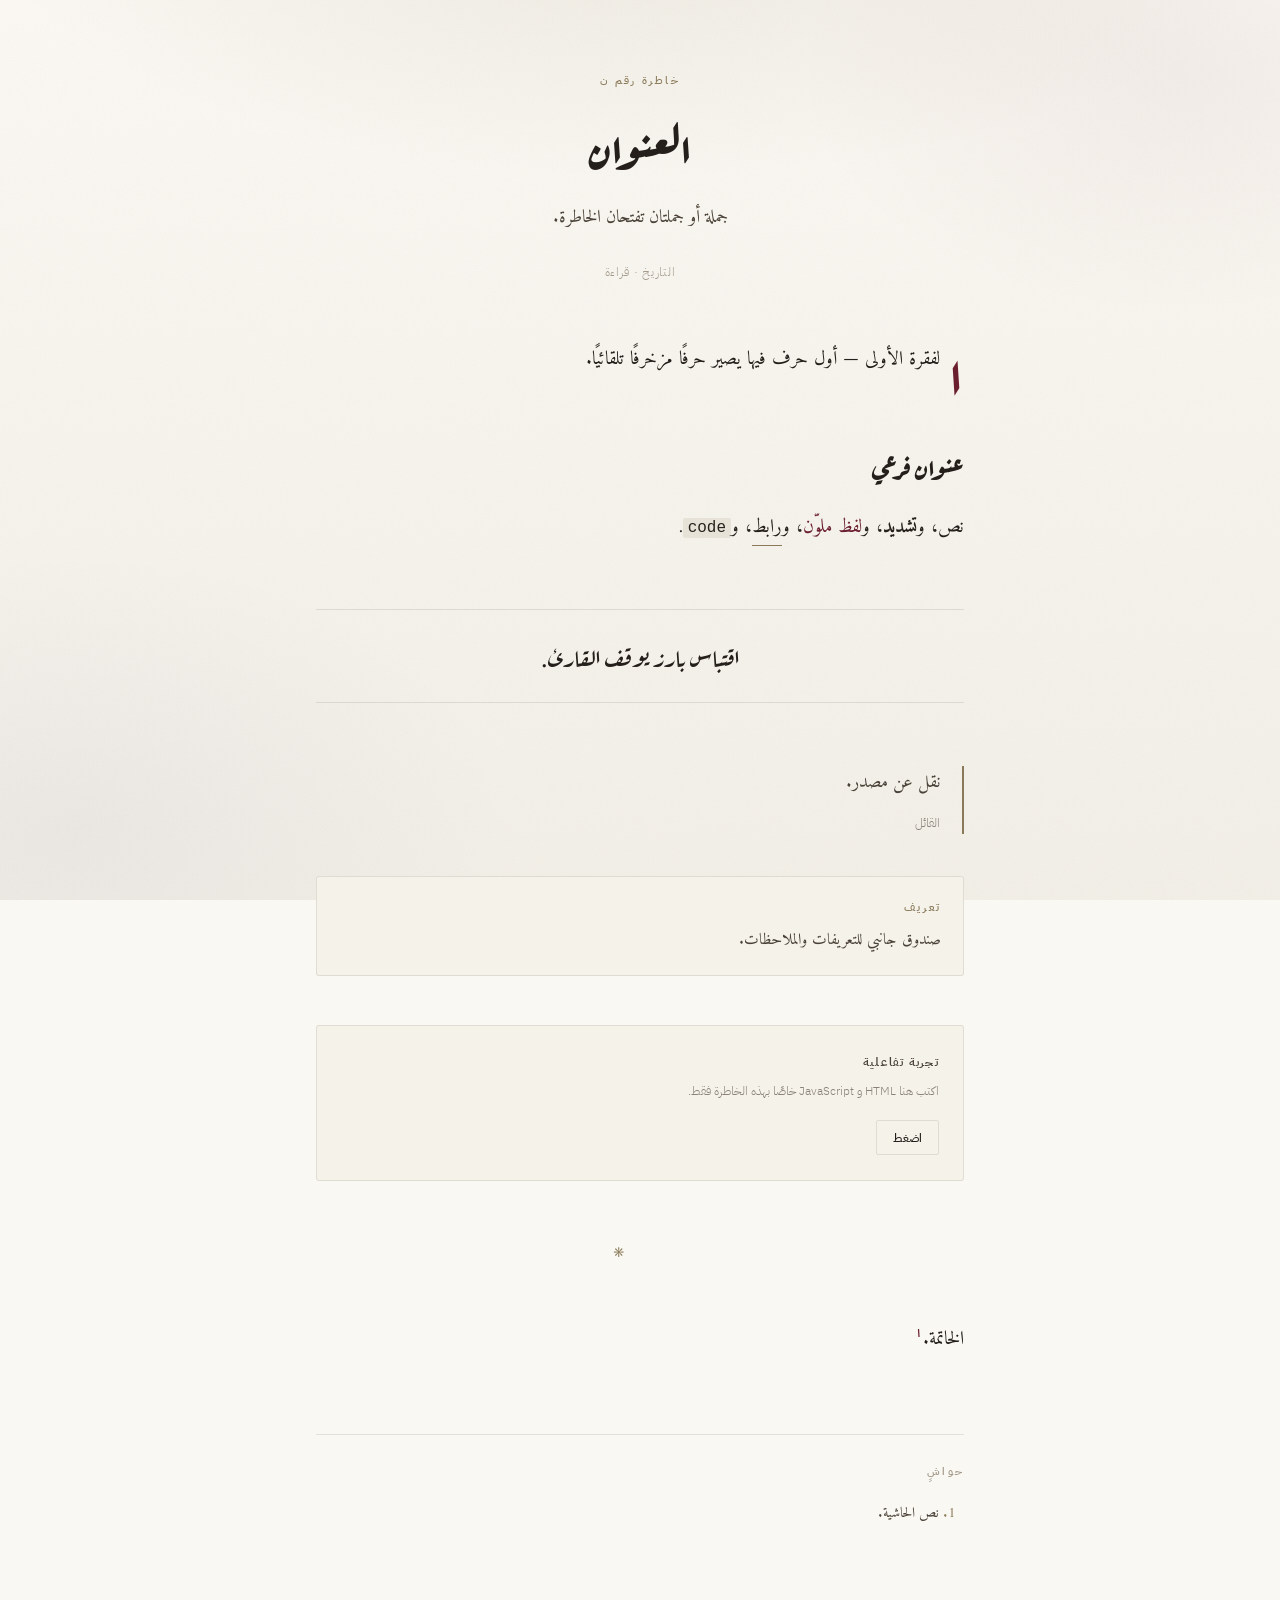
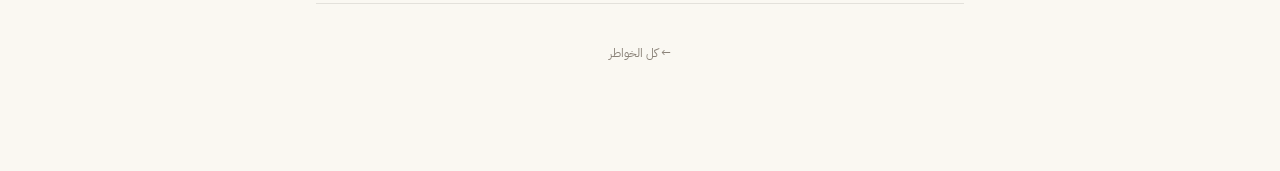
==== _template/index.html @ a00ab9ed "خاطرة: إطلاق المدونة + خاطرة رقم ١" ====
<!DOCTYPE html>
<html lang="ar" dir="rtl">
<head>
<meta charset="UTF-8">
<meta name="viewport" content="width=device-width,initial-scale=1">
<meta name="author" content="يوسف بازينة">
<meta name="description" content="وصف قصير يظهر في الصفحة الرئيسية وفي روابط المشاركة.">
<title>خاطرة رقم ن - العنوان</title>
<link rel="canonical" href="https://youssefbazina.github.io/khatra/SLUG/">

<meta property="og:type" content="article">
<meta property="og:locale" content="ar_AR">
<meta property="og:site_name" content="خاطرة">
<meta property="og:title" content="خاطرة رقم ن - العنوان">
<meta property="og:description" content="وصف قصير يظهر في الصفحة الرئيسية وفي روابط المشاركة.">
<meta property="og:url" content="https://youssefbazina.github.io/khatra/SLUG/">
<meta property="article:published_time" content="2026-01-01T00:00:00Z">
<meta property="article:author" content="يوسف بازينة">
<meta property="article:section" content="خواطر">

<meta name="twitter:card" content="summary">
<meta name="twitter:title" content="خاطرة رقم ن">
<meta name="twitter:description" content="وصف قصير يظهر في الصفحة الرئيسية وفي روابط المشاركة.">

<link rel="icon" type="image/svg+xml" href="../favicon.svg">
<link rel="alternate" type="application/atom+xml" title="خاطرة" href="../feed.xml">
<link rel="preconnect" href="https://fonts.googleapis.com">
<link rel="preconnect" href="https://fonts.gstatic.com" crossorigin>
<link href="https://fonts.googleapis.com/css2?family=Amiri:wght@400;700&family=Aref+Ruqaa:wght@400;700&family=IBM+Plex+Sans+Arabic:wght@300;400;500;600&display=swap" rel="stylesheet">
<link rel="stylesheet" href="../assets/css/khatra.css">
</head>
<body>

<div class="progress" id="progress"></div>

<article class="article">

  <header class="article-header">
    <div class="kicker rise rise-1">خاطرة رقم ن</div>
    <h1 class="article-title rise rise-2">العنوان</h1>
    <p class="article-standfirst rise rise-3">جملة أو جملتان تفتحان الخاطرة.</p>
    <div class="article-meta rise rise-3">
      التاريخ · <span class="rt">قراءة</span>
    </div>
  </header>

  <!-- صورة افتتاحية اختيارية
  <figure class="hero">
    <img src="hero.jpg" alt="">
    <figcaption>التعليق والمصدر</figcaption>
  </figure>
  -->

  <div class="prose">

    <p>الفقرة الأولى — أول حرف فيها يصير حرفًا مزخرفًا تلقائيًا.</p>

    <h2>عنوان فرعي</h2>

    <p>نص، و<strong>تشديد</strong>، و<em>لفظ ملوّن</em>، و<a href="#">رابط</a>، و<code>code</code>.</p>

    <div class="pull">اقتباس بارز يوقف القارئ.</div>

    <blockquote>
      نقل عن مصدر.
      <cite>القائل</cite>
    </blockquote>

    <div class="def">
      <div class="def-label">تعريف</div>
      <p>صندوق جانبي للتعريفات والملاحظات.</p>
    </div>

    <div class="demo">
      <div class="demo-title">تجربة تفاعلية</div>
      <div class="demo-note">اكتب هنا HTML و JavaScript خاصًا بهذه الخاطرة فقط.</div>
      <button type="button">اضغط</button>
    </div>

    <div class="divider">۞</div>

    <p>الخاتمة.<span class="fn">١</span></p>

    <div class="notes">
      <div class="notes-title">حواشٍ</div>
      <ol>
        <li>نص الحاشية.</li>
      </ol>
    </div>

  </div>

  <footer class="article-footer">
    <a class="back" href="../">← كل الخواطر</a>
  </footer>

</article>

<script>
(function(){
  var bar=document.getElementById('progress');
  var tick=function(){
    var h=document.documentElement;
    var max=h.scrollHeight-h.clientHeight;
    bar.style.width=(max>0?(h.scrollTop/max)*100:0)+'%';
  };
  addEventListener('scroll',tick,{passive:true});
  tick();
})();
</script>

</body>
</html>
---- assets/css/khatra.css ----
/* خاطرة — shared stylesheet */

:root{
  --bg:#faf8f2;
  --bg2:#f2efe7;
  --paper:#f5f2ea;
  --ink:#241f1a;
  --ink2:#4a4238;
  --muted:#8a8278;
  --muted2:#a49b8d;
  --gold:#8a7a5a;
  --burgundy:#6b1f2e;
  --indigo:#2d3a6e;
  --line:rgba(36,31,26,0.10);
  --line2:rgba(36,31,26,0.05);
  --grain:0.045;
  --serif:'Amiri',Georgia,serif;
  --display:'Aref Ruqaa',var(--serif);
  --sans:'IBM Plex Sans Arabic',system-ui,-apple-system,sans-serif;
  --measure:44rem;
}

@media (prefers-color-scheme:dark){
  :root:not([data-theme="light"]){
    --bg:#15130f;
    --bg2:#100e0b;
    --paper:#1c1913;
    --ink:#ece5d8;
    --ink2:#c9c0b0;
    --muted:#8d8478;
    --muted2:#6f675c;
    --gold:#c2ab7d;
    --burgundy:#c98a94;
    --indigo:#9aa7dc;
    --line:rgba(236,229,216,0.14);
    --line2:rgba(236,229,216,0.07);
    --grain:0.03;
  }
}
:root[data-theme="dark"]{
  --bg:#15130f; --bg2:#100e0b; --paper:#1c1913;
  --ink:#ece5d8; --ink2:#c9c0b0;
  --muted:#8d8478; --muted2:#6f675c;
  --gold:#c2ab7d; --burgundy:#c98a94; --indigo:#9aa7dc;
  --line:rgba(236,229,216,0.14); --line2:rgba(236,229,216,0.07);
  --grain:0.03;
}

*{box-sizing:border-box;margin:0;padding:0}
html{scroll-behavior:smooth;-webkit-text-size-adjust:100%}

body{
  background:var(--bg);
  color:var(--ink);
  font-family:var(--serif);
  font-size:19px;
  line-height:1.95;
  direction:rtl;
  min-height:100vh;
  position:relative;
  -webkit-font-smoothing:antialiased;
  text-rendering:optimizeLegibility;
}

/* ورق: إضاءة دافئة + وهج خفيف */
body::before{
  content:'';position:fixed;inset:0;z-index:-2;pointer-events:none;
  background:
    radial-gradient(ellipse 90% 55% at 50% -12%, rgba(138,122,90,0.13), transparent 58%),
    radial-gradient(ellipse 50% 45% at 92% 8%, rgba(107,31,46,0.05), transparent 60%),
    radial-gradient(ellipse 55% 50% at 6% 92%, rgba(45,58,110,0.045), transparent 62%),
    linear-gradient(180deg, var(--bg), var(--bg2));
}
/* حبيبات المخطوط */
body::after{
  content:'';position:fixed;inset:0;z-index:-1;pointer-events:none;
  opacity:var(--grain);mix-blend-mode:multiply;
  background-image:url("data:image/svg+xml,%3Csvg xmlns='http://www.w3.org/2000/svg' width='140' height='140'%3E%3Cfilter id='n'%3E%3CfeTurbulence type='fractalNoise' baseFrequency='0.82' numOctaves='2' stitchTiles='stitch'/%3E%3C/filter%3E%3Crect width='100%25' height='100%25' filter='url(%23n)'/%3E%3C/svg%3E");
}
@media (prefers-color-scheme:dark){
  body::after{mix-blend-mode:screen}
}

a{color:inherit;text-decoration:none}
img{max-width:100%;height:auto;display:block}

::selection{background:rgba(138,122,90,0.25)}

/* ===== الترويسة ===== */
.site-header{
  text-align:center;
  padding:64px 28px 30px;
}
.site-title{
  font-family:var(--display);
  font-size:clamp(2.6rem,7vw,3.8rem);
  font-weight:700;
  line-height:1.3;
  letter-spacing:0.01em;
}
.site-title a{display:inline-block}
.site-sub{
  margin-top:14px;
  font-family:var(--sans);
  font-size:0.82rem;
  font-weight:300;
  letter-spacing:0.06em;
  color:var(--muted);
}
.rule{
  width:64px;height:1px;margin:26px auto 0;
  background:linear-gradient(90deg,transparent,var(--gold),transparent);
  border:0;
}

/* ===== قائمة المقالات ===== */
.feed{
  max-width:var(--measure);
  margin:0 auto;
  padding:36px 28px 90px;
}
.year{
  font-family:var(--sans);
  font-size:0.72rem;
  font-weight:500;
  letter-spacing:0.22em;
  color:var(--muted2);
  margin:52px 0 4px;
}
.year:first-child{margin-top:8px}

.entry{
  display:block;
  padding:26px 0;
  border-bottom:1px solid var(--line2);
  transition:transform .35s cubic-bezier(.2,.7,.3,1);
}
.entry:hover{transform:translateX(-6px)}
.entry:hover .entry-title{color:var(--burgundy)}
.entry-title{
  font-family:var(--display);
  font-size:1.5rem;
  font-weight:700;
  line-height:1.6;
  transition:color .25s ease;
}
.entry-desc{
  margin-top:8px;
  color:var(--ink2);
  font-size:1.02rem;
  line-height:1.85;
}
.entry-meta{
  margin-top:12px;
  font-family:var(--sans);
  font-size:0.72rem;
  font-weight:300;
  letter-spacing:0.05em;
  color:var(--muted2);
  display:flex;gap:14px;flex-wrap:wrap;
}
.entry-meta span::before{content:'';}
.entry-meta span + span::before{
  content:'·';margin-left:14px;color:var(--line);
}

/* ===== المقالة ===== */
.progress{
  position:fixed;top:0;right:0;height:2px;width:0;
  background:var(--gold);z-index:50;
  transition:width .1s linear;
}

.article{
  max-width:var(--measure);
  margin:0 auto;
  padding:0 28px 100px;
}
.article-header{
  padding:70px 0 34px;
  text-align:center;
}
.kicker{
  font-family:var(--sans);
  font-size:0.7rem;
  font-weight:500;
  letter-spacing:0.2em;
  color:var(--gold);
  margin-bottom:20px;
}
.article-title{
  font-family:var(--display);
  font-size:clamp(2rem,5.6vw,3rem);
  font-weight:700;
  line-height:1.45;
}
.article-standfirst{
  margin-top:20px;
  color:var(--ink2);
  font-size:1.12rem;
  line-height:1.9;
}
.article-meta{
  margin-top:26px;
  font-family:var(--sans);
  font-size:0.74rem;
  font-weight:300;
  letter-spacing:0.06em;
  color:var(--muted2);
}

.hero{margin:34px 0 12px}
.hero img{border-radius:2px;box-shadow:0 18px 40px rgba(0,0,0,0.14)}
figcaption{
  margin-top:10px;
  font-family:var(--sans);
  font-size:0.74rem;
  font-weight:300;
  line-height:1.7;
  color:var(--muted);
  text-align:center;
}

.prose{padding-top:22px}
.prose > p{margin-bottom:1.35em}
.prose > p:first-of-type::first-letter{
  font-family:var(--display);
  float:right;
  font-size:3.4em;
  line-height:0.82;
  margin:0.12em 0 0 0.12em;
  color:var(--burgundy);
}
.prose h2{
  font-family:var(--display);
  font-size:1.75rem;
  font-weight:700;
  line-height:1.6;
  margin:2.4em 0 0.7em;
}
.prose h3{
  font-family:var(--sans);
  font-size:1.06rem;
  font-weight:600;
  letter-spacing:0.01em;
  margin:2em 0 0.5em;
  color:var(--ink2);
}
.prose strong{font-weight:700}
.prose em{font-style:normal;color:var(--burgundy)}
.prose a{
  border-bottom:1px solid var(--gold);
  padding-bottom:1px;
  transition:background .2s ease;
}
.prose a:hover{background:rgba(138,122,90,0.12)}

.prose ul,.prose ol{margin:0 1.4em 1.35em 0}
.prose li{margin-bottom:0.45em}
.prose li::marker{color:var(--gold)}

blockquote{
  margin:2.2em 0;
  padding:0 22px 0 0;
  border-right:2px solid var(--gold);
  font-size:1.14rem;
  line-height:1.85;
  color:var(--ink2);
}
blockquote cite{
  display:block;margin-top:12px;
  font-family:var(--sans);font-size:0.76rem;font-weight:300;
  font-style:normal;color:var(--muted);
}

.divider{
  margin:3em auto;
  text-align:center;
  color:var(--gold);
  font-size:1.1rem;
  letter-spacing:1.2em;
  text-indent:1.2em;
}

/* اقتباس بارز */
.pull{
  margin:2.6em 0;
  padding:26px 0;
  border-top:1px solid var(--line);
  border-bottom:1px solid var(--line);
  font-family:var(--display);
  font-size:1.5rem;
  line-height:1.7;
  text-align:center;
  color:var(--ink);
}

/* صندوق تعريف */
.def{
  margin:2.2em 0;
  padding:20px 22px;
  background:var(--paper);
  border:1px solid var(--line);
  border-radius:3px;
}
.def-label{
  font-family:var(--sans);
  font-size:0.68rem;font-weight:600;
  letter-spacing:0.18em;color:var(--gold);
  margin-bottom:8px;
}
.def p{font-size:0.98rem;line-height:1.85;color:var(--ink2)}

/* صندوق تفاعلي */
.demo{
  margin:2.6em 0;
  padding:24px;
  background:var(--paper);
  border:1px solid var(--line);
  border-radius:3px;
}
.demo-title{
  font-family:var(--sans);
  font-size:0.78rem;font-weight:600;
  letter-spacing:0.1em;color:var(--ink2);
  margin-bottom:6px;
}
.demo-note{
  font-family:var(--sans);
  font-size:0.74rem;font-weight:300;
  color:var(--muted);margin-bottom:18px;line-height:1.7;
}
.demo button{
  font-family:var(--sans);
  font-size:0.78rem;font-weight:500;
  color:var(--ink);
  background:transparent;
  border:1px solid var(--line);
  border-radius:2px;
  padding:7px 16px;
  cursor:pointer;
  transition:border-color .2s ease,background .2s ease;
}
.demo button:hover{border-color:var(--gold);background:rgba(138,122,90,0.08)}

/* كود */
pre{
  margin:2em 0;
  padding:18px 20px;
  background:var(--paper);
  border:1px solid var(--line);
  border-radius:3px;
  overflow-x:auto;
  direction:ltr;
  text-align:left;
}
code{
  font-family:ui-monospace,'SF Mono',Menlo,monospace;
  font-size:0.84em;
  direction:ltr;
  unicode-bidi:isolate;
}
p code{
  background:rgba(138,122,90,0.12);
  padding:1px 5px;border-radius:2px;
}

/* حواشي */
.fn{
  font-family:var(--sans);
  font-size:0.66em;
  font-weight:500;
  color:var(--burgundy);
  vertical-align:super;
  padding:0 2px;
}
.notes{
  margin-top:4em;
  padding-top:26px;
  border-top:1px solid var(--line);
}
.notes-title{
  font-family:var(--sans);
  font-size:0.7rem;font-weight:600;
  letter-spacing:0.2em;color:var(--muted2);
  margin-bottom:18px;
}
.notes ol{margin:0 1.3em 0 0}
.notes li{
  font-size:0.9rem;line-height:1.8;
  color:var(--ink2);margin-bottom:0.7em;
}

/* جدول */
table{
  width:100%;border-collapse:collapse;
  margin:2.2em 0;font-size:0.94rem;
}
th,td{
  padding:10px 12px;text-align:right;
  border-bottom:1px solid var(--line2);
}
th{
  font-family:var(--sans);font-size:0.74rem;font-weight:600;
  letter-spacing:0.08em;color:var(--muted);
}

/* ===== التذييل ===== */
.article-footer{
  margin-top:4em;padding-top:30px;
  border-top:1px solid var(--line);
  text-align:center;
}
.back{
  font-family:var(--sans);
  font-size:0.78rem;font-weight:400;
  color:var(--muted);
  transition:color .2s ease;
}
.back:hover{color:var(--gold)}

.site-footer{
  max-width:var(--measure);
  margin:0 auto;
  padding:40px 28px 70px;
  text-align:center;
  border-top:1px solid var(--line2);
}
.social{
  display:flex;justify-content:center;gap:22px;flex-wrap:wrap;
  font-family:var(--sans);font-size:0.76rem;font-weight:400;
  color:var(--muted);
}
.social a{transition:color .2s ease}
.social a:hover{color:var(--gold)}
.colophon{
  margin-top:18px;
  font-family:var(--sans);font-size:0.7rem;font-weight:300;
  color:var(--muted2);line-height:1.9;
}

/* ===== الحركة ===== */
@keyframes rise{to{opacity:1;transform:none}}
.rise{opacity:0;transform:translateY(14px);animation:rise .8s cubic-bezier(.2,.7,.3,1) forwards}
.rise-1{animation-delay:.05s}
.rise-2{animation-delay:.15s}
.rise-3{animation-delay:.25s}

@media (prefers-reduced-motion:reduce){
  *{animation:none!important;transition:none!important}
  .rise{opacity:1;transform:none}
  html{scroll-behavior:auto}
}

@media (max-width:640px){
  body{font-size:18px;line-height:1.9}
  .site-header{padding:44px 22px 24px}
  .article-header{padding:48px 0 26px}
  .feed{padding:26px 22px 70px}
  .article{padding:0 22px 70px}
  .entry:hover{transform:none}
}
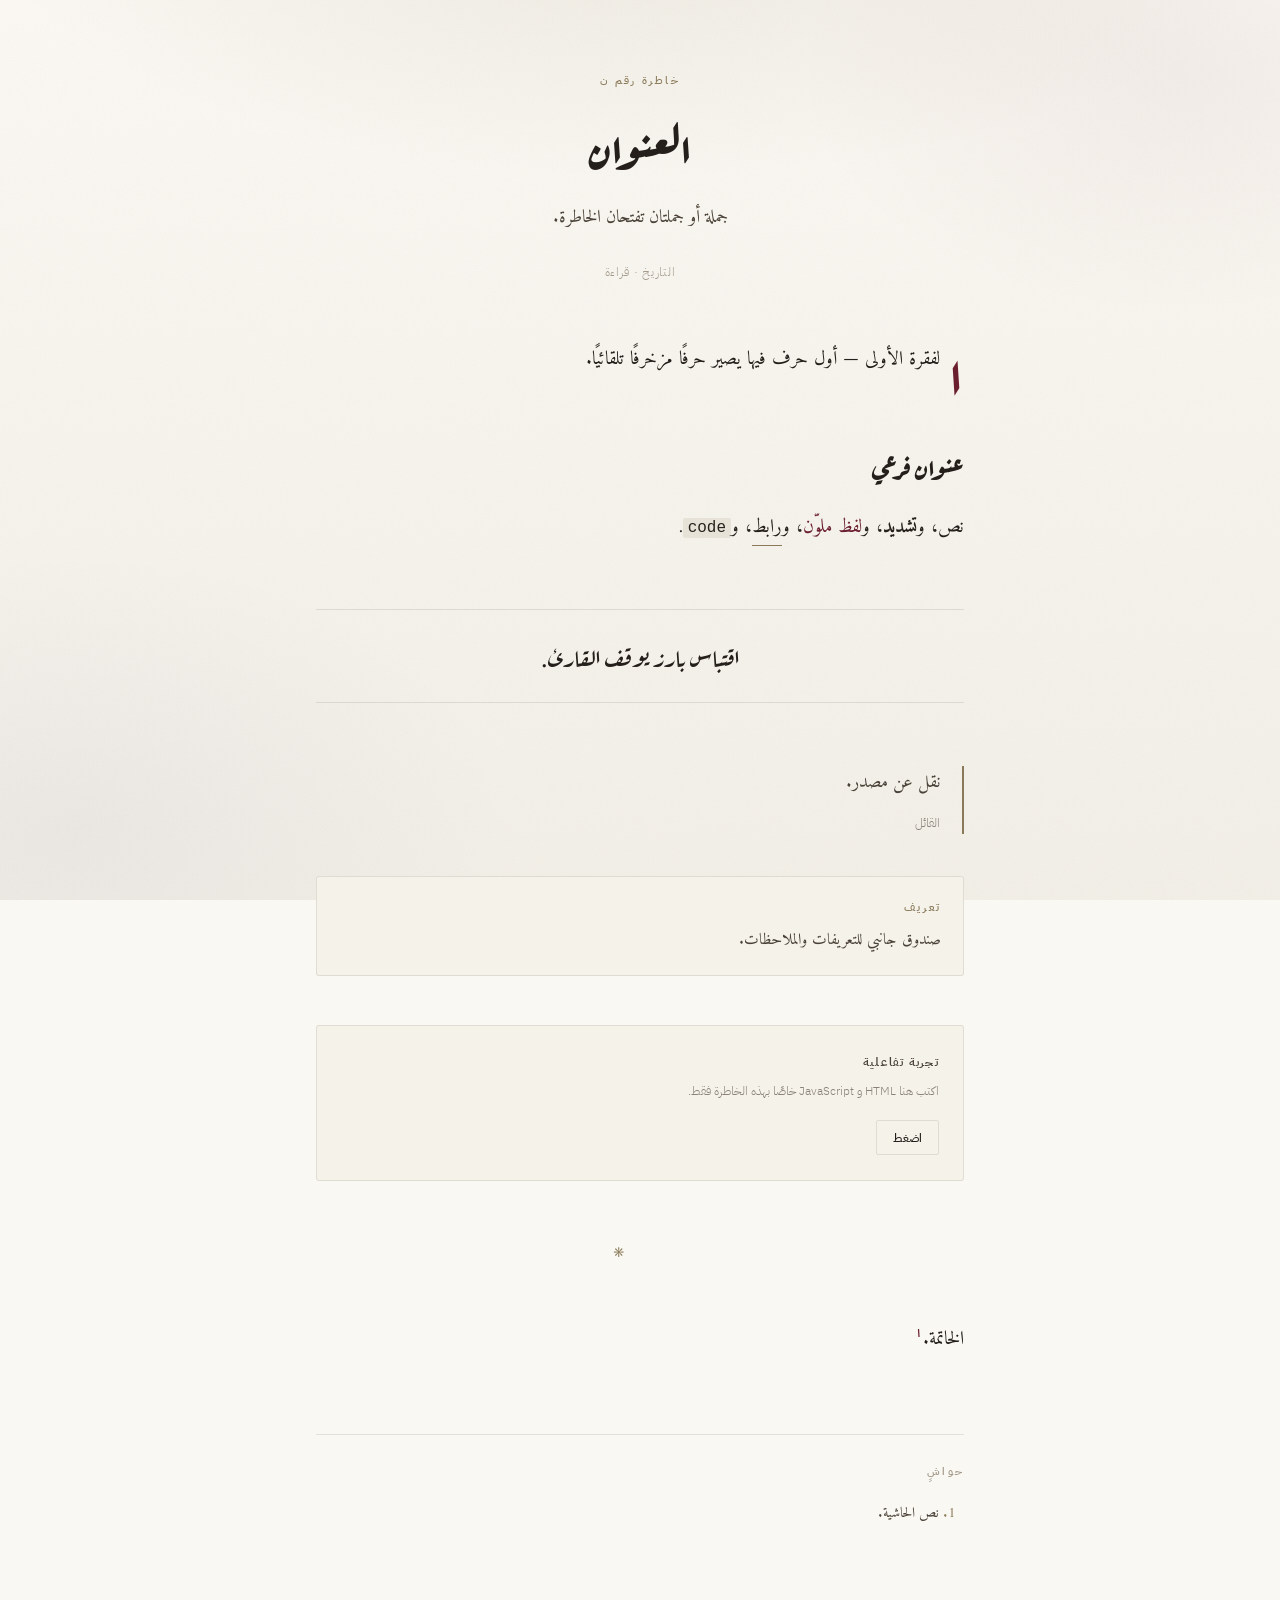
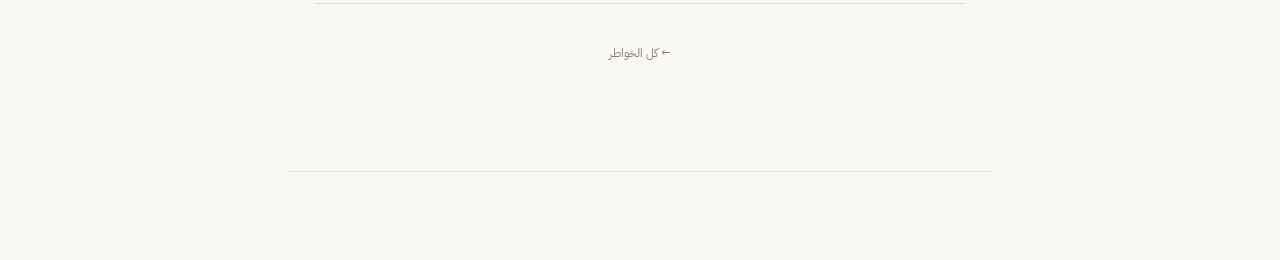
==== commit a0613f3f: "تذييل مشترك: الاسم والروابط الاجتماعية" ====
--- a/_template/index.html
+++ b/_template/index.html
@@ -6,14 +6,14 @@
 <meta name="author" content="يوسف بازينة">
 <meta name="description" content="وصف قصير يظهر في الصفحة الرئيسية وفي روابط المشاركة.">
 <title>خاطرة رقم ن - العنوان</title>
-<link rel="canonical" href="https://youssefbazina.github.io/khatra/SLUG/">
+<link rel="canonical" href="https://bazina.github.io/khatra/SLUG/">
 
 <meta property="og:type" content="article">
 <meta property="og:locale" content="ar_AR">
 <meta property="og:site_name" content="خاطرة">
 <meta property="og:title" content="خاطرة رقم ن - العنوان">
 <meta property="og:description" content="وصف قصير يظهر في الصفحة الرئيسية وفي روابط المشاركة.">
-<meta property="og:url" content="https://youssefbazina.github.io/khatra/SLUG/">
+<meta property="og:url" content="https://bazina.github.io/khatra/SLUG/">
 <meta property="article:published_time" content="2026-01-01T00:00:00Z">
 <meta property="article:author" content="يوسف بازينة">
 <meta property="article:section" content="خواطر">
@@ -96,6 +96,11 @@
 
 </article>
 
+<footer class="site-footer">
+<!-- FOOTER:START -->
+<!-- FOOTER:END -->
+</footer>
+
 <script>
 (function(){
   var bar=document.getElementById('progress');
--- a/assets/css/khatra.css
+++ b/assets/css/khatra.css
@@ -422,21 +422,52 @@
 .site-footer{
   max-width:var(--measure);
   margin:0 auto;
-  padding:40px 28px 70px;
+  padding:44px 28px 44px;
   text-align:center;
   border-top:1px solid var(--line2);
 }
-.social{
-  display:flex;justify-content:center;gap:22px;flex-wrap:wrap;
-  font-family:var(--sans);font-size:0.76rem;font-weight:400;
+.footer-ornament{
+  font-size:0.72rem;
+  color:var(--gold);
+  letter-spacing:0.5em;
+  text-indent:0.5em;
+  opacity:0.4;
+  margin-bottom:16px;
+}
+.footer-name{
+  font-family:var(--display);
+  font-size:1.05rem;
+  color:var(--ink);
+  margin-bottom:6px;
+}
+.footer-desc{
+  font-family:var(--sans);
+  font-size:0.7rem;
+  font-weight:300;
   color:var(--muted);
-}
-.social a{transition:color .2s ease}
-.social a:hover{color:var(--gold)}
-.colophon{
-  margin-top:18px;
-  font-family:var(--sans);font-size:0.7rem;font-weight:300;
-  color:var(--muted2);line-height:1.9;
+  margin-bottom:20px;
+}
+.footer-links{
+  display:flex;
+  gap:20px;
+  justify-content:center;
+  align-items:center;
+  flex-wrap:wrap;
+}
+.footer-links a{
+  display:flex;
+  align-items:center;
+  color:var(--muted);
+  transition:color .2s ease,transform .2s ease;
+}
+.footer-links a:hover{color:var(--ink);transform:translateY(-2px)}
+.footer-meta{
+  margin-top:22px;
+  font-family:var(--sans);
+  font-size:0.65rem;
+  font-weight:300;
+  letter-spacing:0.03em;
+  color:var(--muted2);
 }
 
 /* ===== الحركة ===== */
@@ -458,5 +489,6 @@
   .article-header{padding:48px 0 26px}
   .feed{padding:26px 22px 70px}
   .article{padding:0 22px 70px}
+  .site-footer{padding:34px 22px 38px}
   .entry:hover{transform:none}
 }
